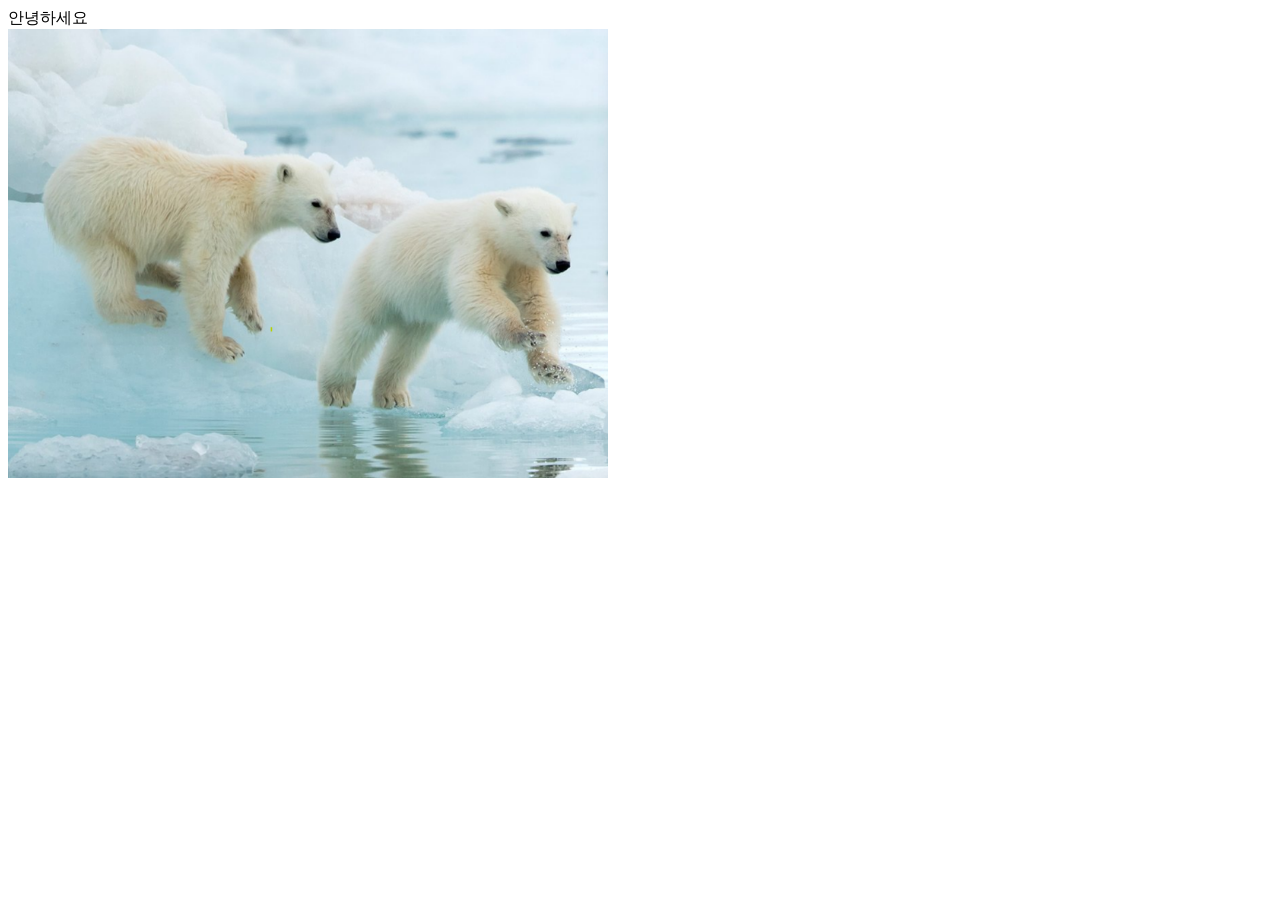
==== index.html @ 1daf22e3 "Add files via upload" ====
<!DOCTYPE html>
<html lang="ko">
<head>
    <meta charset="UTF-8">
    <meta name="viewport" content="width=device-width, initial-scale=1.0">
    <title>Polar Bear</title>
</head>
<body>
    안녕하세요 <br>
    <img src="./img/bear.png" alt="곰 이미지" width="600">
</body>
</html>
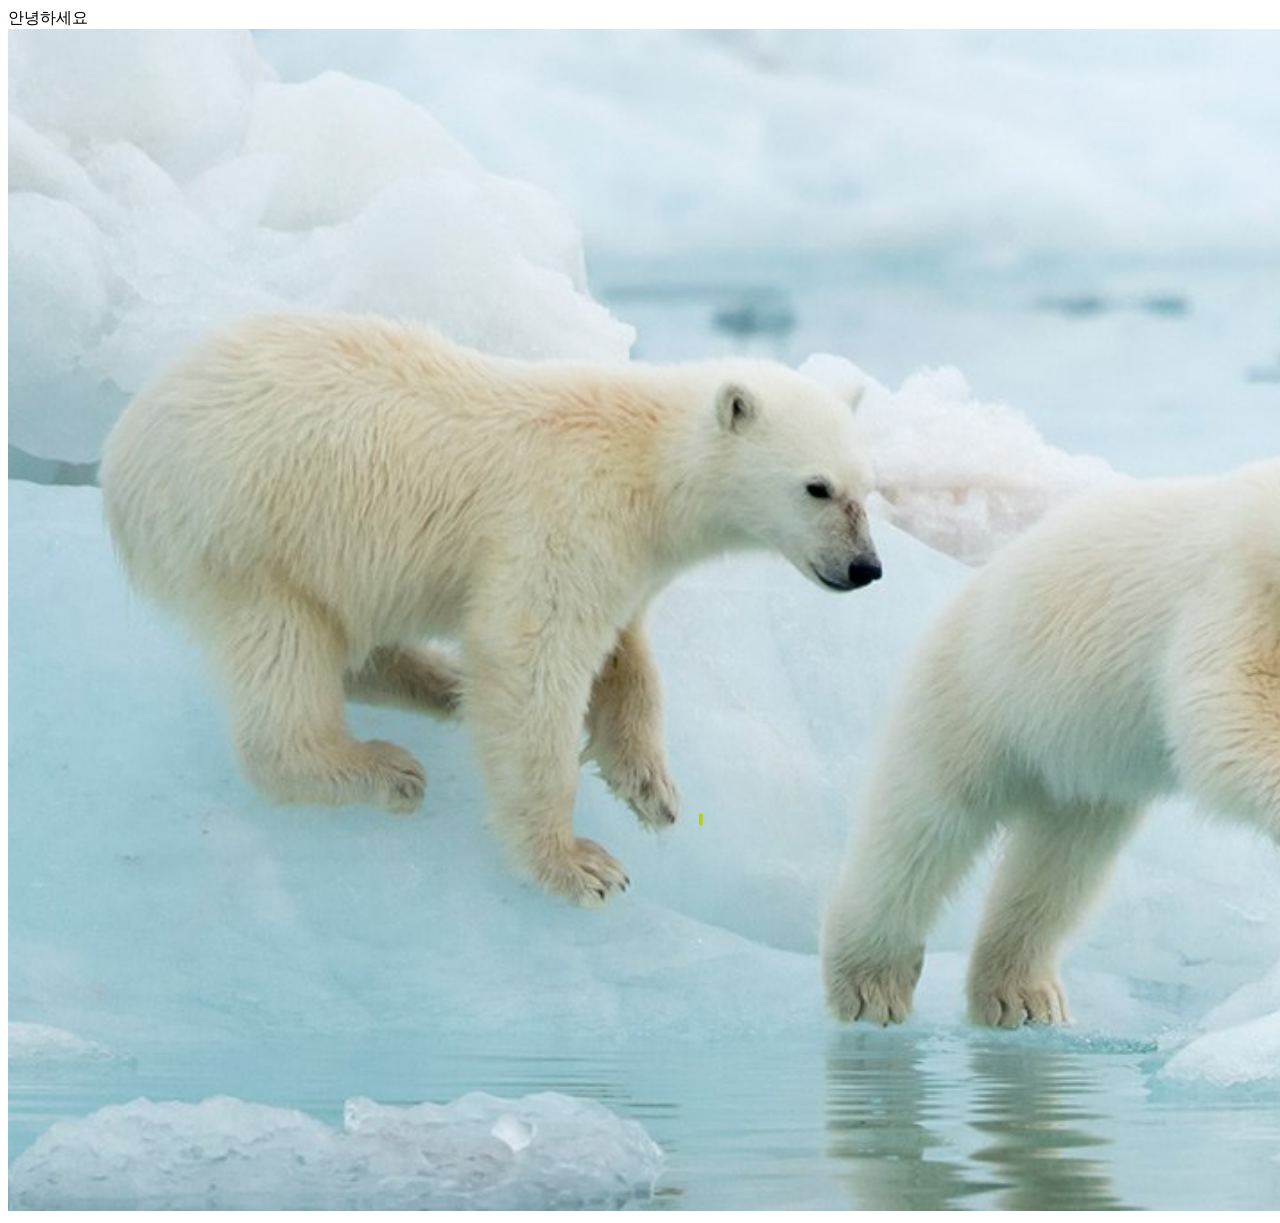
==== commit a58d83d8: "Add stylesheet link to index.html Added a link to the stylesheet in the head section." ====
--- a/index.html
+++ b/index.html
@@ -1,12 +1,13 @@
 <!DOCTYPE html>
 <html lang="ko">
 <head>
+    <link rel="stylesheet" href="style.css">
     <meta charset="UTF-8">
     <meta name="viewport" content="width=device-width, initial-scale=1.0">
     <title>Polar Bear</title>
 </head>
 <body>
     안녕하세요 <br>
-    <img src="./img/bear.png" alt="곰 이미지" width="600">
+    <img src="./img/bear.png" alt="곰 이미지">
 </body>
-</html>+</html>
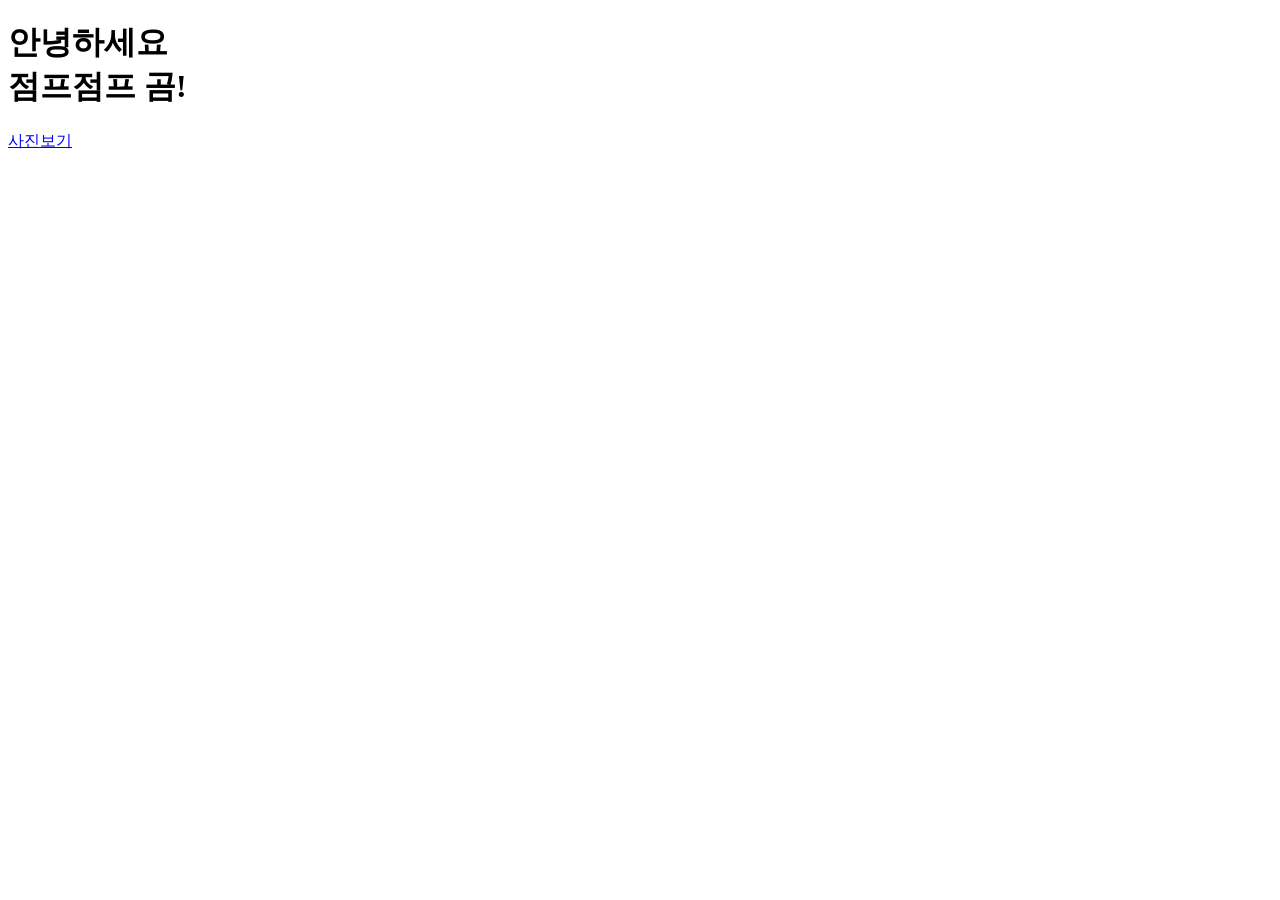
==== commit b73e43af: "Update index.html" ====
--- a/index.html
+++ b/index.html
@@ -1,13 +1,20 @@
 <!DOCTYPE html>
 <html lang="ko">
 <head>
-    <link rel="stylesheet" href="style.css">
+    <link rel="stylesheet" href="css/style.css">
     <meta charset="UTF-8">
     <meta name="viewport" content="width=device-width, initial-scale=1.0">
     <title>Polar Bear</title>
 </head>
 <body>
-    안녕하세요 <br>
-    <img src="./img/bear.png" alt="곰 이미지">
+    <H1>안녕하세요 <br>
+        점프점프 곰!
+    </H1>
+
+    <P>
+        <a href="./test.html">사진보기</a>
+    </P>
+   
+
 </body>
 </html>
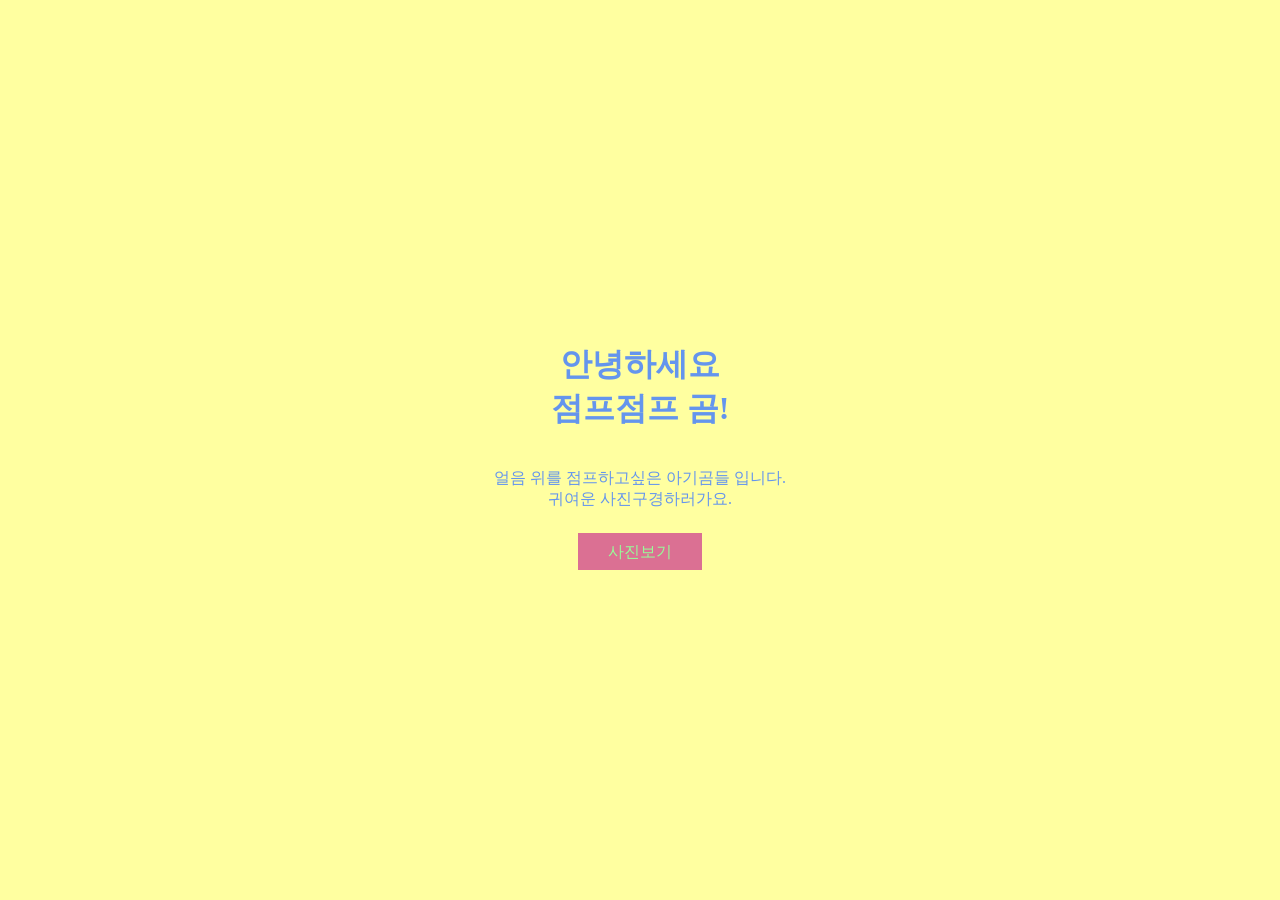
==== commit 0f37d807: "Update index.html" ====
--- a/index.html
+++ b/index.html
@@ -2,6 +2,7 @@
 <html lang="ko">
 <head>
     <link rel="stylesheet" href="css/style.css">
+    <link rel="shortcut icon" href="./img/favicon.png" type="image/x-icon">
     <meta charset="UTF-8">
     <meta name="viewport" content="width=device-width, initial-scale=1.0">
     <title>Polar Bear</title>
@@ -11,6 +12,12 @@
         점프점프 곰!
     </H1>
 
+    <p>
+        얼음 위를 점프하고싶은 아기곰들 입니다. <br>
+        귀여운 사진구경하러가요.
+    </p>
+
+
     <P>
         <a href="./test.html">사진보기</a>
     </P>
--- a/css/style.css
+++ b/css/style.css
@@ -0,0 +1,53 @@
+body {
+    display: flex;
+    flex-direction: column;
+    justify-content: center;
+    align-items: center;
+    min-height: 100vh;
+    margin: 0;
+    text-align: center;
+    
+    background-color: rgb(255, 255, 160);
+}
+
+.mainimg {
+    width: 500px;
+    height: auto;
+}
+
+.imgbox {
+    
+    width: 500px;
+    gap: 10px;
+    margin-top: 10px;
+}
+
+.imgbox img {
+    width: calc((100% - 10px) / 3);
+    aspect-ratio: 1 / 1;
+    object-fit: cover;
+}
+
+
+h1 {
+    color: cornflowerblue;
+}
+
+p   {
+    color: cornflowerblue;
+    font-weight: 500;
+}
+
+a   {
+    text-decoration: none;
+    color: palegreen;
+    background-color: palevioletred;
+    padding: 10px 30px;
+    font-weight: 500;
+
+}
+
+a:hover{
+    color:  palevioletred;
+    background-color: palegreen;
+}
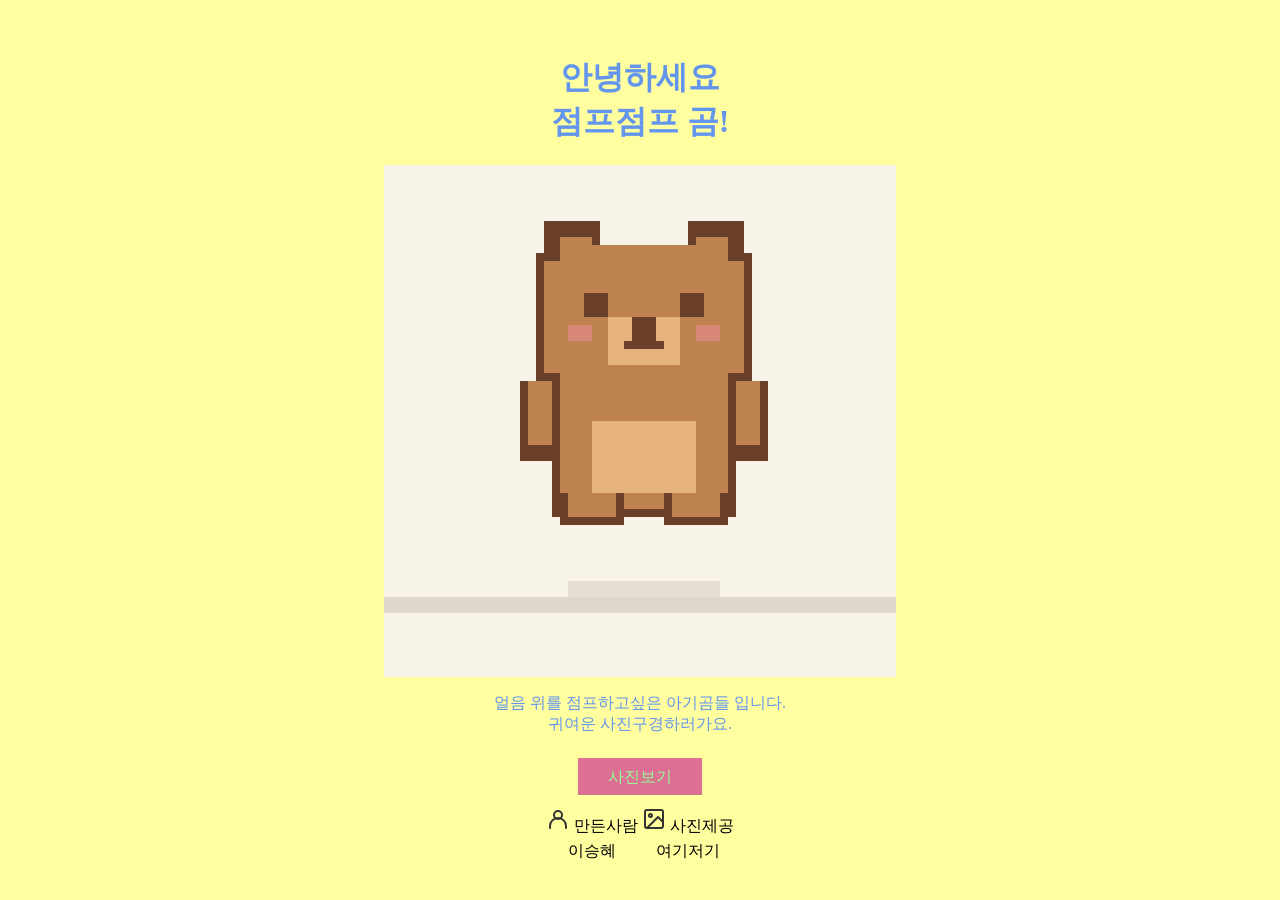
==== commit 70ef8fb7: "Enhance index.html with image and footer Added an image of a jumping bear and a footer with credits." ====
--- a/index.html
+++ b/index.html
@@ -8,9 +8,14 @@
     <title>Polar Bear</title>
 </head>
 <body>
+
+
     <H1>안녕하세요 <br>
         점프점프 곰!
     </H1>
+
+    <img src="./img/jumpingbear.gif" alt="점프하는곰 캐릭터 ">
+
 
     <p>
         얼음 위를 점프하고싶은 아기곰들 입니다. <br>
@@ -21,6 +26,37 @@
     <P>
         <a href="./test.html">사진보기</a>
     </P>
+
+
+
+    <footer>
+        <table>
+            <tr>
+                <td>
+                    
+                    <svg xmlns="http://www.w3.org/2000/svg" width="24" height="24" viewBox="0 0 24 24" fill="none" stroke="#333333" stroke-width="2" stroke-linecap="round" stroke-linejoin="round">
+                    <circle cx="12" cy="8" r="4"></circle>
+                    <path d="M4 21v-2a8 8 0 0 1 16 0v2"></path>
+                    </svg>
+
+                    만든사람</td>
+                <td>
+                    
+                    <svg xmlns="http://www.w3.org/2000/svg" width="24" height="24" viewBox="0 0 24 24" fill="none" stroke="#333333" stroke-width="2" stroke-linecap="round" stroke-linejoin="round">
+                    <rect x="3" y="3" width="18" height="18" rx="2"></rect>
+                    <circle cx="8.5" cy="8.5" r="1.5"></circle>
+                    <path d="m21 15-5-5L5 21"></path>
+                    </svg>
+
+                    사진제공</td>
+            </tr>
+
+            <tr>
+                <td>이승혜</td>
+                <td>여기저기</td>
+            </tr>
+        </table>
+    </footer>
    
 
 </body>
--- a/css/style.css
+++ b/css/style.css
@@ -18,8 +18,7 @@
 .imgbox {
     
     width: 500px;
-    gap: 10px;
-    margin-top: 10px;
+    margin-top: 5px;
 }
 
 .imgbox img {
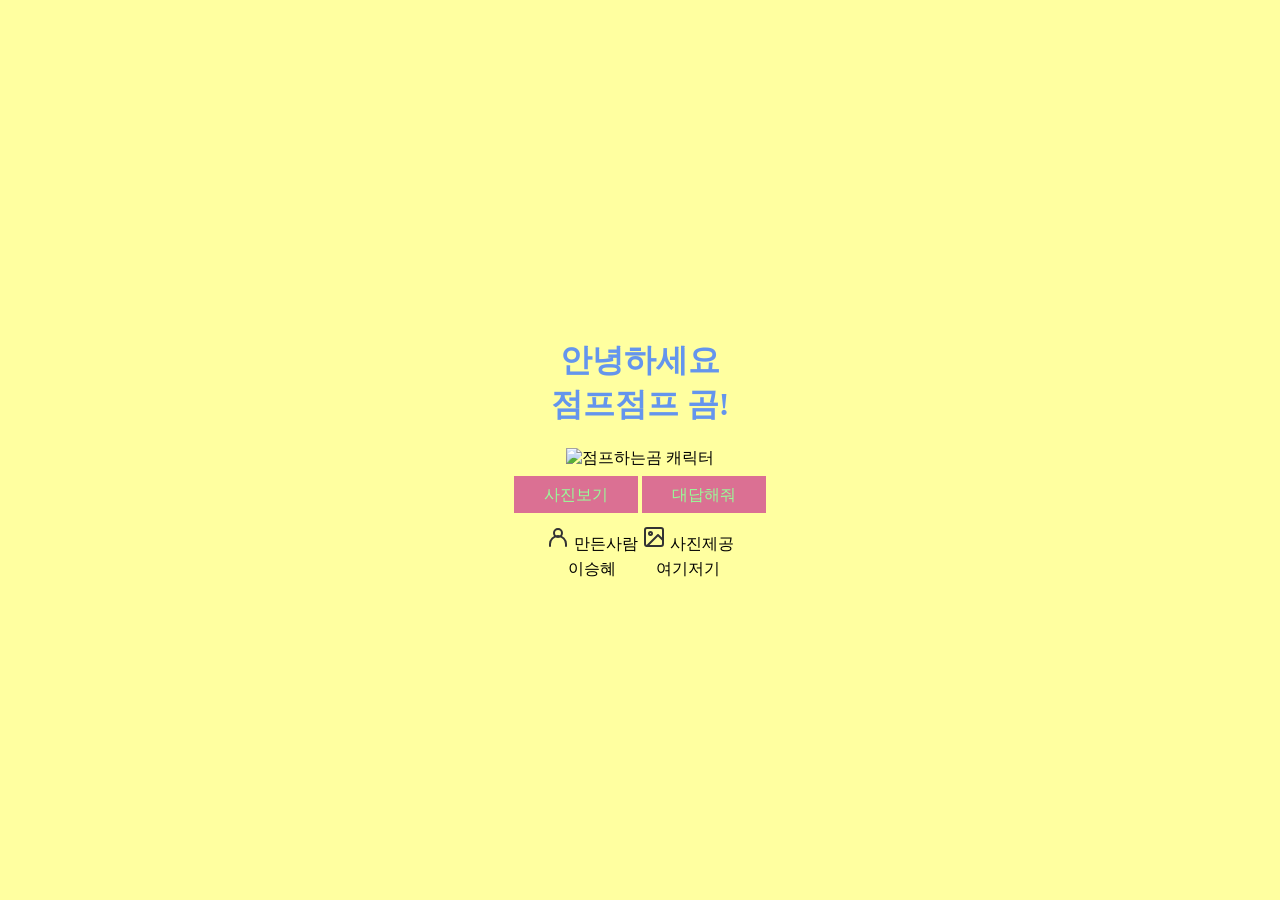
==== commit 5803daf0: "Update index.html" ====
--- a/index.html
+++ b/index.html
@@ -5,29 +5,39 @@
     <link rel="shortcut icon" href="./img/favicon.png" type="image/x-icon">
     <meta charset="UTF-8">
     <meta name="viewport" content="width=device-width, initial-scale=1.0">
-    <title>Polar Bear</title>
+    <title>Bear</title>
 </head>
 <body>
 
+    <main>
+        <H1>안녕하세요 <br>
+        점프점프 곰!
+        </H1>
 
-    <H1>안녕하세요 <br>
-        점프점프 곰!
-    </H1>
-
-    <img src="./img/jumpingbear.gif" alt="점프하는곰 캐릭터 ">
+        <img src="./img/jumpingbear2.gif" alt="점프하는곰 캐릭터 ">
 
 
-    <p>
+        <!-- <p>
         얼음 위를 점프하고싶은 아기곰들 입니다. <br>
         귀여운 사진구경하러가요.
-    </p>
+        </p> -->
 
 
-    <P>
-        <a href="./test.html">사진보기</a>
-    </P>
+        <P>
+            <a href="./test.html">사진보기</a>
+            <a href="./question.html">대답해줘</a>
+        </P>
 
+        <!-- <p>
+        <span>🐻 곰 골골 송</span>
+        <audio src="./img/bearsound.mp3" controls></audio>
+        </p> -->
 
+    </main>
+
+    <section>
+
+    </section>
 
     <footer>
         <table>
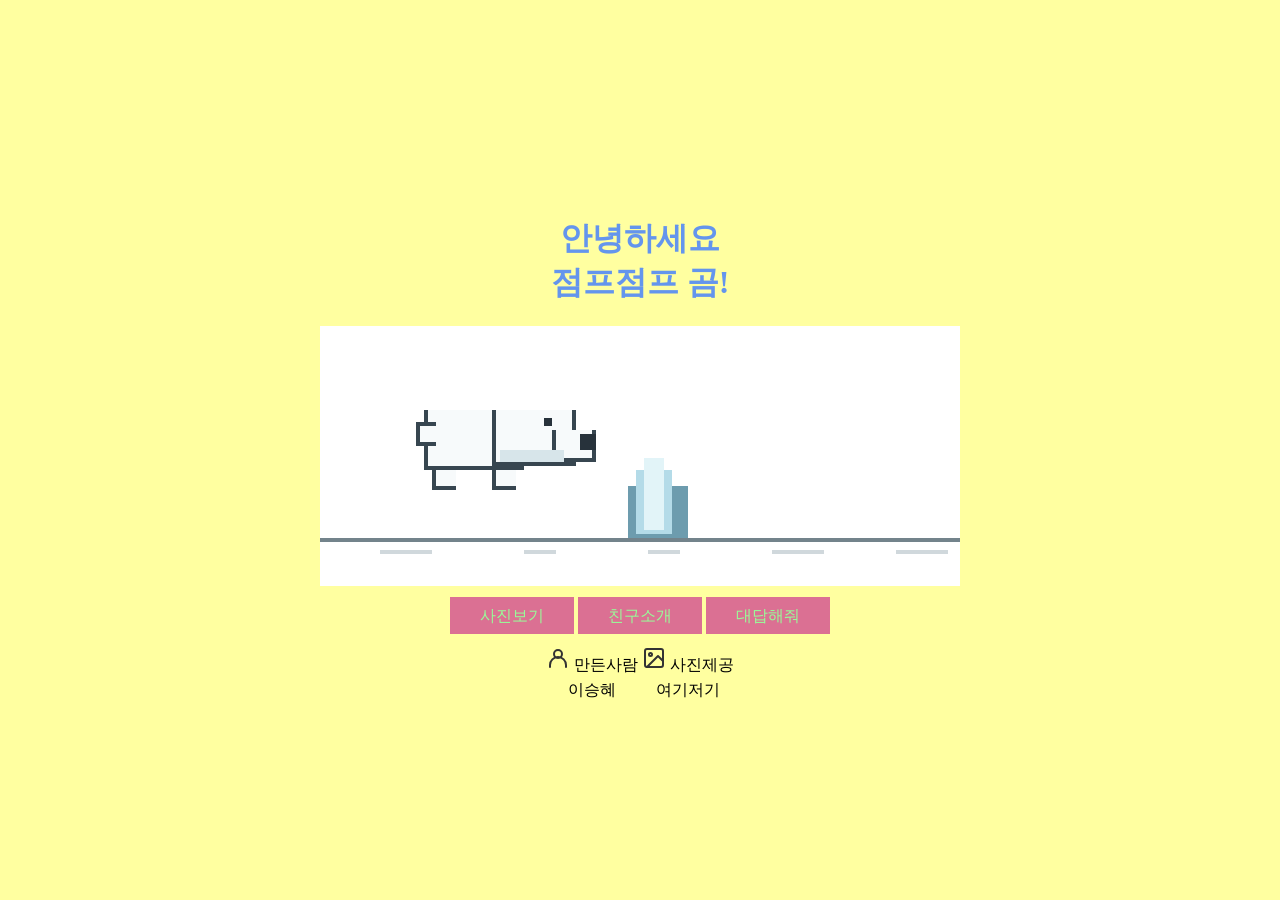
==== commit 13ecf942: "Update index.html" ====
--- a/index.html
+++ b/index.html
@@ -24,8 +24,9 @@
 
 
         <P>
-            <a href="./test.html">사진보기</a>
-            <a href="./question.html">대답해줘</a>
+            <a href="./test.html" class="main-btn">사진보기</a>
+            <a href="./description.html" class="main-btn">친구소개</a>
+            <a href="./question.html" class="main-btn">대답해줘</a>
         </P>
 
         <!-- <p>
--- a/css/style.css
+++ b/css/style.css
@@ -28,7 +28,8 @@
 }
 
 
-h1 {
+h1,
+h4 {
     color: cornflowerblue;
 }
 
@@ -50,3 +51,51 @@
     color:  palevioletred;
     background-color: palegreen;
 }
+
+
+
+
+
+
+article input,
+article select {
+    box-sizing: border-box;
+    width: 320px;
+    height: 52px;
+    padding: 14px 18px;
+
+    border: 2px solid #ffd1df;
+    border-radius: 20px;
+    background-color: #fff5f8;
+
+    font-size: 16px;
+    color: #555;
+}
+
+
+article input:focus,
+article select:focus {
+    outline: none;
+    border-color: #ff8fb3;
+    box-shadow: 0 0 0 4px #ffe3ed;
+}
+
+
+.save-btn {
+    margin-top: 24px;
+    padding: 14px 40px;
+    border: none;
+    border-radius: 20px;
+    background-color: #ff8fb3;
+    color: white;
+    font-size: 16px;
+    font-weight: 700;
+    box-shadow: 0 4px 0 #e97599;
+}
+
+.save-btn:active {
+    transform: translateY(4px);
+    box-shadow: none;
+}
+
+
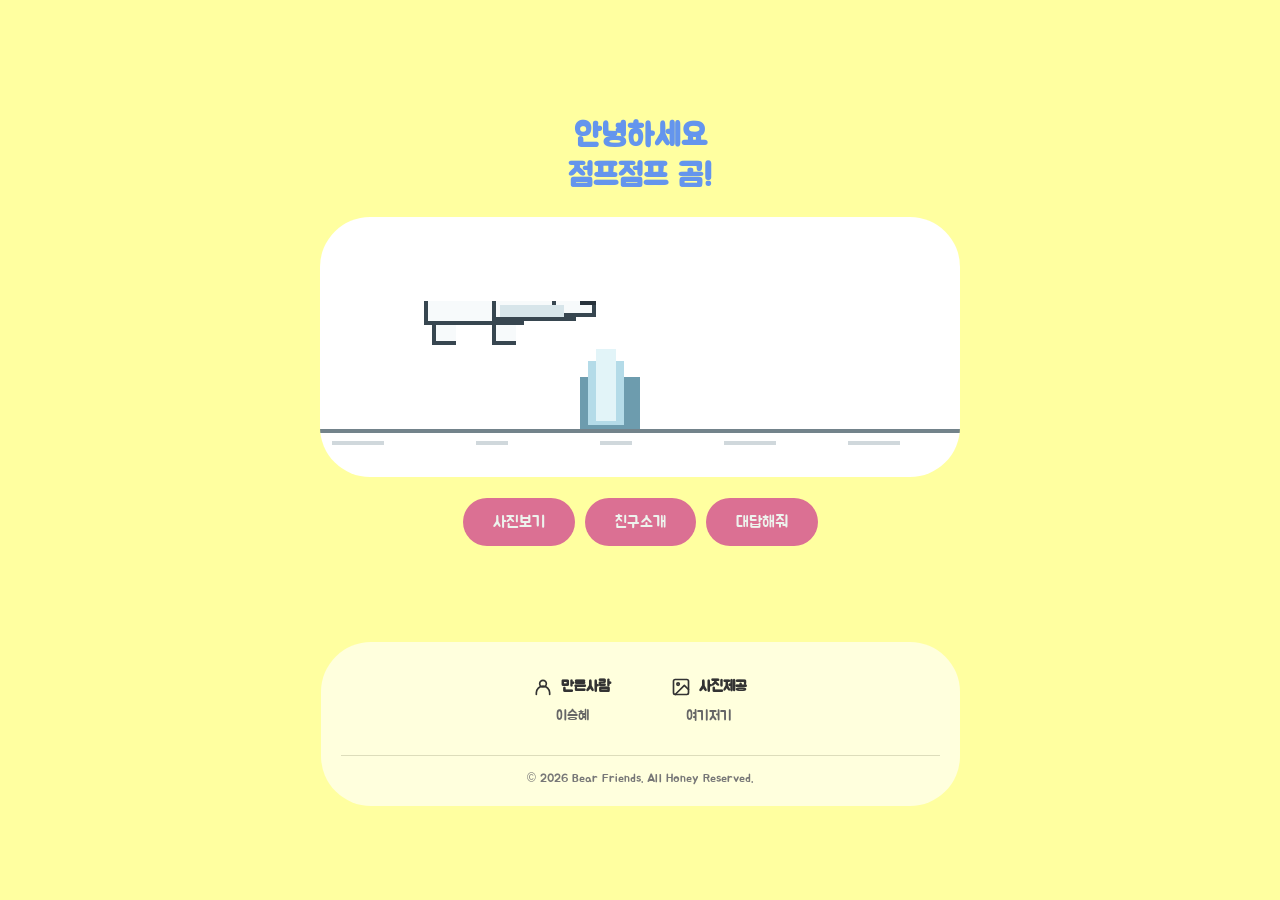
==== commit de0e8e0e: "Update bear website" ====
--- a/index.html
+++ b/index.html
@@ -23,14 +23,14 @@
         </p> -->
 
 
-        <P>
+        <P class="main-buttons">
             <a href="./test.html" class="main-btn">사진보기</a>
             <a href="./description.html" class="main-btn">친구소개</a>
             <a href="./question.html" class="main-btn">대답해줘</a>
         </P>
 
         <!-- <p>
-        <span>🐻 곰 골골 송</span>
+        <span>곰 골골 송</span>
         <audio src="./img/bearsound.mp3" controls></audio>
         </p> -->
 
@@ -41,32 +41,48 @@
     </section>
 
     <footer>
-        <table>
-            <tr>
-                <td>
-                    
-                    <svg xmlns="http://www.w3.org/2000/svg" width="24" height="24" viewBox="0 0 24 24" fill="none" stroke="#333333" stroke-width="2" stroke-linecap="round" stroke-linejoin="round">
-                    <circle cx="12" cy="8" r="4"></circle>
-                    <path d="M4 21v-2a8 8 0 0 1 16 0v2"></path>
+        <div class="footer-info">
+
+            <div class="footer-item">
+                <div class="footer-title">
+                    <svg xmlns="http://www.w3.org/2000/svg"
+                        width="24" height="24"
+                        viewBox="0 0 24 24"
+                        fill="none" stroke="#333333"
+                        stroke-width="2"
+                        stroke-linecap="round"
+                        stroke-linejoin="round">
+                        <circle cx="12" cy="8" r="4"></circle>
+                        <path d="M4 21v-2a8 8 0 0 1 16 0v2"></path>
                     </svg>
+                    <strong>만든사람</strong>
+                </div>
+                <p>이승혜</p>
+            </div>
 
-                    만든사람</td>
-                <td>
-                    
-                    <svg xmlns="http://www.w3.org/2000/svg" width="24" height="24" viewBox="0 0 24 24" fill="none" stroke="#333333" stroke-width="2" stroke-linecap="round" stroke-linejoin="round">
-                    <rect x="3" y="3" width="18" height="18" rx="2"></rect>
-                    <circle cx="8.5" cy="8.5" r="1.5"></circle>
-                    <path d="m21 15-5-5L5 21"></path>
+            <div class="footer-item">
+                <div class="footer-title">
+                    <svg xmlns="http://www.w3.org/2000/svg"
+                        width="24" height="24"
+                        viewBox="0 0 24 24"
+                        fill="none" stroke="#333333"
+                        stroke-width="2"
+                        stroke-linecap="round"
+                        stroke-linejoin="round">
+                        <rect x="3" y="3" width="18" height="18" rx="2"></rect>
+                        <circle cx="8.5" cy="8.5" r="1.5"></circle>
+                        <path d="m21 15-5-5L5 21"></path>
                     </svg>
+                    <strong>사진제공</strong>
+                </div>
+                <p>여기저기</p>
+            </div>
 
-                    사진제공</td>
-            </tr>
+        </div>
 
-            <tr>
-                <td>이승혜</td>
-                <td>여기저기</td>
-            </tr>
-        </table>
+        <p class="copyright">
+            © 2026 Bear Friends. All Honey Reserved.
+        </p>
     </footer>
    
 
--- a/css/style.css
+++ b/css/style.css
@@ -1,4 +1,8 @@
+/* 공통 */
+@import url('https://fonts.googleapis.com/css2?family=Jua&display=swap');
+
 body {
+    font-family: 'Jua', sans-serif;
     display: flex;
     flex-direction: column;
     justify-content: center;
@@ -10,6 +14,17 @@
     background-color: rgb(255, 255, 160);
 }
 
+h1,h2,h3,h4,label
+{
+    color: cornflowerblue;
+}
+
+p   {
+    color: cornflowerblue;
+    font-weight: 500;
+}
+
+/* 사진보기 페이지 */
 .mainimg {
     width: 500px;
     height: auto;
@@ -28,33 +43,100 @@
 }
 
 
-h1,
-h4 {
-    color: cornflowerblue;
-}
-
-p   {
-    color: cornflowerblue;
+/* 메인 ㅍㅔ이지 */
+img{
+    border-radius: 50px;
+}
+
+.main-buttons{
+    display: flex;
+    justify-content: center;
+    gap: 10px;
+}
+
+.main-btn   {
+    text-decoration: none;
+    color: rgb(237, 243, 237);
+    background-color: palevioletred;
+    padding: 14px 30px;
     font-weight: 500;
-}
-
-a   {
-    text-decoration: none;
-    color: palegreen;
-    background-color: palevioletred;
-    padding: 10px 30px;
-    font-weight: 500;
-
-}
-
-a:hover{
-    color:  palevioletred;
-    background-color: palegreen;
-}
-
-
-
-
+    border-radius: 30px;
+}
+
+.main-btn:hover{
+    color:  rgb(253, 253, 253);
+    background-color: rgb(205, 91, 129);
+}
+
+
+
+
+footer {
+    width: 639px;
+    box-sizing: border-box;
+    background-color: #ffffdd;
+    padding: 35px 20px 20px;
+    margin-top: 80px;
+    text-align: center;
+    border-radius: 50px;
+}
+
+/* 만든사람, 사진제공 */
+.footer-info {
+    display: flex;
+    justify-content: center;
+    gap: 60px;
+}
+
+/* 아래 정보 */
+.footer-item {
+    display: flex;
+    flex-direction: column;
+    align-items: center;
+    gap: 10px;
+}
+
+/* 아이콘 + 제목 */
+.footer-title {
+    display: flex;
+    align-items: center;
+    gap: 8px;
+}
+
+.footer-title svg {
+    width: 20px;
+    height: 20px;
+}
+
+.footer-title strong {
+    font-size: 15px;
+    color: #333;
+}
+
+/* 이름 및 출처 */
+.footer-item p {
+    margin: 0;
+    font-size: 14px;
+    color: #666;
+}
+
+/* 저작권 */
+.copyright {
+    margin: 30px 0 0;
+    padding-top: 15px;
+    border-top: 1px solid #ddddbb;
+    font-size: 12px;
+    color: #777;
+}
+
+
+
+/* 대답해줘 페이지*/
+label{
+    display: block;
+    padding: 20px 0;
+    font-weight: 600;
+}
 
 
 article input,
@@ -82,6 +164,7 @@
 
 
 .save-btn {
+    text-decoration: none;
     margin-top: 24px;
     padding: 14px 40px;
     border: none;
@@ -99,3 +182,89 @@
 }
 
 
+/* 친구 소개 페이지 */
+/* 상단 메뉴 */
+.description-page header {
+    width: 100%;
+    box-sizing: border-box;
+    padding: 20px;
+}
+
+.description-page nav ul {
+    display: flex;
+    justify-content: center;
+    gap: 30px;
+    padding: 0;
+    list-style: none;
+}
+
+
+.description-page nav a {
+    text-decoration: none;
+    color: #8a7d81;
+    font-size: 18px;
+}
+
+.description-page nav a:hover {
+    color: rgb(2, 2, 2);
+}
+
+/* 소개 영역 */
+.description-page section {
+    width: 100%;
+    max-width: 1100px;
+    box-sizing: border-box;
+    padding: 60px 20px;
+}
+
+.description-page h1 {
+    font-size: 36px;
+    margin-bottom: 12px;
+}
+
+.description-page section > p {
+    font-size: 18px;
+    margin-bottom: 45px;
+}
+
+.bear-list {
+    display: flex;
+    justify-content: center;
+    gap: 20px;
+}
+
+/* 개별 곰돌이 카드 */
+.bear-card {
+    flex: 1;
+    min-width: 0;
+    background-color: #fffdf0;
+    border: 3px solid #f5c6d6;
+    border-radius: 20px;
+
+    padding: 35px 20px;
+
+    box-shadow: 5px 5px 0 #e8a7bc;
+    transition: transform 0.2s;
+}
+
+.bear-card:hover {
+    transform: translateY(-6px);
+}
+
+
+
+/* 카드 제목 */
+.bear-card h2 {
+    font-size: 25px;
+    color: #d96d95;
+    margin-bottom: 20px;
+}
+
+/* 카드 설명 */
+.bear-card p {
+    font-size: 16px;
+    color: #555;
+    line-height: 1.7;
+}
+
+
